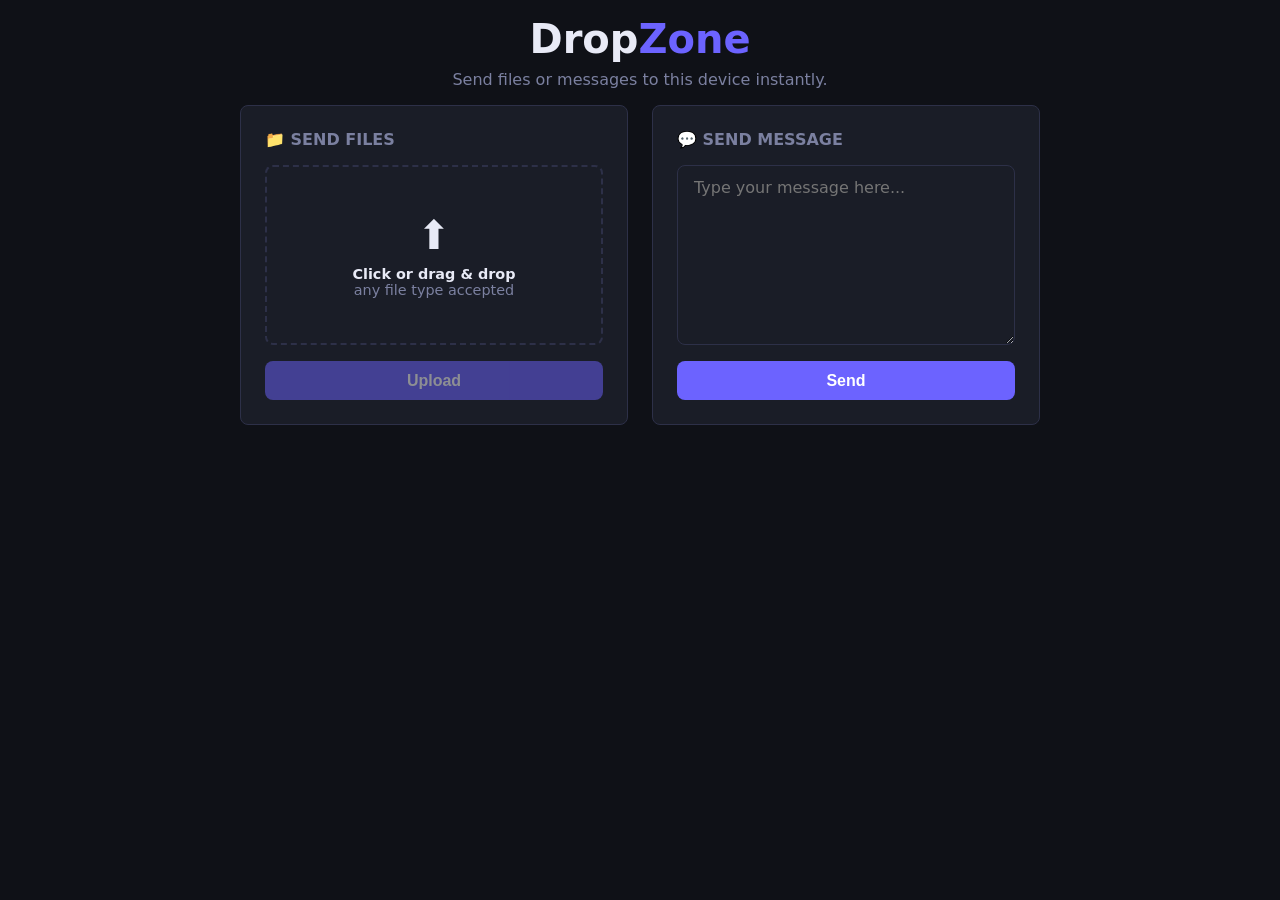
==== src/index.html @ 776b50bc "Initial commit" ====
<!DOCTYPE html>
<html lang="en">

<head>
    <meta charset="UTF-8">
    <meta name="viewport" content="width=device-width, initial-scale=1.0">
    <title>DropZone</title>
    <link rel="icon" type="image/svg+xml" href="/favicon.svg" />
    <style>
        *,
        *::before,
        *::after {
            box-sizing: border-box;
            margin: 0;
            padding: 0;
        }

        :root {
            --bg: #0f1117;
            --surface: #1a1d27;
            --border: #2d3048;
            --accent: #6c63ff;
            --text: #e8eaf6;
            --muted: #7b80a0;
            --success: #4caf82;
            --error: #e05c5c;
        }

        body {
            background: var(--bg);
            color: var(--text);
            font-family: system-ui, sans-serif;
            min-height: 100vh;
            display: flex;
            flex-direction: column;
            align-items: center;
            padding: 1rem;
            gap: 1rem;
        }

        header {
            text-align: center;
        }

        header h1 {
            font-size: 2.5rem;
            font-weight: 700;
        }

        header h1 span {
            color: var(--accent);
        }

        header p {
            color: var(--muted);
            margin-top: 0.5rem;
            font-size: 1rem;
        }

        .grid {
            display: grid;
            grid-template-columns: 1fr 1fr;
            gap: 1.5rem;
            width: 100%;
            max-width: 800px;
        }

        @media (max-width: 600px) {
            .grid {
                grid-template-columns: 1fr;
            }
        }

        .card {
            background: var(--surface);
            border: 1px solid var(--border);
            border-radius: 8px;
            padding: 1.5rem;
            display: flex;
            flex-direction: column;
            gap: 1rem;
        }

        .card h2 {
            font-size: 1rem;
            font-weight: 600;
            color: var(--muted);
            text-transform: uppercase;
            display: flex;
        }

        .drop-area {
            display: flex;
            flex-direction: column;
            justify-content: center;
            border: 2px dashed var(--border);
            border-radius: 8px;
            padding: 2rem;
            min-height: 180px;
            text-align: center;
            cursor: pointer;
            transition: border-color 0.2s, background 0.2s;
            position: relative;
        }

        .drop-area:hover,
        .drop-area.drag-over {
            border-color: var(--accent);
            background: color-mix(var(--accent), transparent 90%);
        }

        .drop-area input[type="file"] {
            position: absolute;
            inset: 0;
            opacity: 0;
            cursor: pointer;
            width: 100%;
            height: 100%;
        }

        .drop-area .drop-icon {
            font-size: 2.5rem;
            margin-bottom: 0.5rem;
        }

        .drop-area p {
            color: var(--muted);
            font-size: 0.9rem;
        }

        .drop-area p strong {
            color: var(--text);
        }

        #file-list {
            display: none;
            flex-direction: column;
            gap: 0.5rem;
            font-size: 0.85rem;
            color: var(--muted);
        }

        .file-list-item {
            display: flex;
            justify-content: space-between;
            align-items: center;
            padding: 0.5rem;
            border-radius: 4px;
            width: 100%;
            background: color-mix(var(--accent), transparent 80%);
        }

        .btn-remove {
            background: var(--error);
            border: none;
            border-radius: 4px;
            cursor: pointer;
            color: white;
            font-weight: 600;
            padding: 0.33rem 0.66rem;
            transition: transform 0.2s;
            align-self: flex-start;
        }

        .btn-remove:hover {
            background: color-mix(var(--error), black 20%);
        }

        .btn-remove:active {
            transform: scale(0.975);
        }

        textarea {
            background: color-mix(var(--surface), black 20%);
            border: 1px solid var(--border);
            border-radius: 8px;
            color: var(--text);
            font-family: inherit;
            font-size: 1rem;
            padding: 0.75rem 1rem;
            resize: vertical;
            width: 100%;
            min-height: 180px;
            outline: none;
            transition: border-color 0.2s;
        }

        textarea:focus {
            border-color: var(--accent);
        }

        button[type="submit"] {
            background: var(--accent);
            border: none;
            border-radius: 8px;
            color: white;
            cursor: pointer;
            font-size: 1rem;
            font-weight: 600;
            padding: 0.66rem;
            width: 100%;
            transition: transform 0.2s;
            align-self: flex-start;
        }

        button[type="submit"]:hover {
            background: color-mix(var(--accent), black 20%);
        }

        button[type="submit"]:active {
            transform: scale(0.975);
        }

        button[type="submit"]:disabled {
            opacity: 0.5;
            cursor: not-allowed;
        }

        .toast-container {
            position: fixed;
            top: 1.5rem;
            right: 1.5rem;
            display: flex;
            flex-direction: column;
            gap: 0.5rem;
            z-index: 999;
        }

        .toast {
            background: var(--surface);
            border: 1px solid var(--border);
            border-left: 4px solid var(--success);
            border-radius: 8px;
            padding: 0.75rem 1rem;
            font-size: 0.9rem;
            animation: slide-in 0.2s ease;
            max-width: 300px;
        }

        .toast.error {
            border-left-color: var(--error);
        }

        @keyframes slide-in {
            from {
                transform: translateX(120%);
                opacity: 0;
            }

            to {
                transform: none;
                opacity: 1;
            }
        }
    </style>
</head>

<body>
    <header>
        <h1>Drop<span>Zone</span></h1>
        <p>Send files or messages to this device instantly.</p>
    </header>

    <div class="grid">
        <div class="card">
            <h2>📁 Send Files</h2>
            <div class="drop-area" id="drop-area">
                <div class="drop-icon">⬆️</div>
                <p><strong>Click or drag & drop</strong></p>
                <p>any file type accepted</p>
                <input type="file" id="file-input" multiple />
            </div>
            <div id="file-list"></div>
            <button type="submit" id="upload-btn" disabled>Upload</button>
        </div>

        <div class="card">
            <h2>💬 Send Message</h2>
            <textarea id="msg-input" placeholder="Type your message here..."></textarea>
            <button type="submit" id="send-btn">Send</button>
        </div>
    </div>

    <div class="toast-container" id="toasts"></div>

    <script>
        const dropArea = document.getElementById('drop-area');
        const fileInput = document.getElementById('file-input');
        const fileList = document.getElementById('file-list');
        const uploadBtn = document.getElementById('upload-btn');
        const msgInput = document.getElementById('msg-input');
        const sendBtn = document.getElementById('send-btn');
        const toastsCtr = document.getElementById('toasts');

        let selectedFiles = [];

        function toast(msg, ok = true) {
            const el = document.createElement('div');
            el.className = 'toast' + (ok ? '' : ' error');
            el.textContent = msg;
            toastsCtr.appendChild(el);
            setTimeout(() => el.remove(), 3000);
        }

        function updateFileList() {
            fileList.innerHTML = '';
            fileList.style.display = 'none';

            selectedFiles.forEach(f => {
                const d = document.createElement('div');
                d.className = 'file-list-item';

                const s = document.createElement('span');
                s.textContent = f.name;

                const r = document.createElement('button');
                r.textContent = 'Remove';
                r.className = 'btn-remove';
                r.setAttribute('type', 'button');
                r.onclick = () => {
                    d.remove();
                    selectedFiles = selectedFiles.filter(item => item !== f);
                    if (selectedFiles.length === 0) {
                        uploadBtn.disabled = true;
                        fileList.style.display = 'none';
                    } else {
                        uploadBtn.disabled = false;
                        fileList.style.display = 'flex';
                    }
                }

                d.appendChild(s);
                d.appendChild(r);

                fileList.appendChild(d);
            });

            if (selectedFiles.length === 0) {
                uploadBtn.disabled = true;
                fileList.style.display = 'none';
            } else {
                uploadBtn.disabled = false;
                fileList.style.display = 'flex';
            }
        }

        fileInput.addEventListener('change', () => {
            selectedFiles = Array.from(fileInput.files);
            updateFileList();
        });

        dropArea.addEventListener('dragover', e => {
            e.preventDefault();
            dropArea.classList.add('drag-over');
        });

        dropArea.addEventListener('dragleave', () => dropArea.classList.remove('drag-over'));

        dropArea.addEventListener('drop', e => {
            e.preventDefault();
            dropArea.classList.remove('drag-over');
            selectedFiles = Array.from(e.dataTransfer.files);
            updateFileList();
        });

        uploadBtn.addEventListener('click', async () => {
            if (!selectedFiles.length) {
                return;
            }

            const fd = new FormData();
            selectedFiles.forEach((f, i, _) => fd.append(`files${i}`, f));
            uploadBtn.disabled = true;
            uploadBtn.textContent = 'Uploading...';

            try {
                const res = await fetch('/upload', { method: 'POST', body: fd });
                if (res.ok) {
                    toast(`✅ ${selectedFiles.length} file(s) sent`);
                    selectedFiles = [];
                    updateFileList();
                } else {
                    toast('❌ Upload failed', false);
                }
            } catch {
                toast('❌ Network error', false);
            }

            uploadBtn.disabled = false;
            uploadBtn.textContent = 'Upload';
        });

        sendBtn.addEventListener('click', async () => {
            const text = msgInput.value.trim();
            if (!text) {
                return;
            }

            sendBtn.disabled = true;
            sendBtn.textContent = 'Sending...';

            try {
                const fd = new FormData();
                fd.append('message', text);
                const res = await fetch('/message', { method: 'POST', body: fd });
                if (res.ok) {
                    toast('✅ Message sent');
                    msgInput.value = '';
                } else {
                    toast('❌ Failed to send', false);
                }
            } catch {
                toast('❌ Network error', false);
            }

            sendBtn.disabled = false;
            sendBtn.textContent = 'Send';
        });
    </script>
</body>

</html>
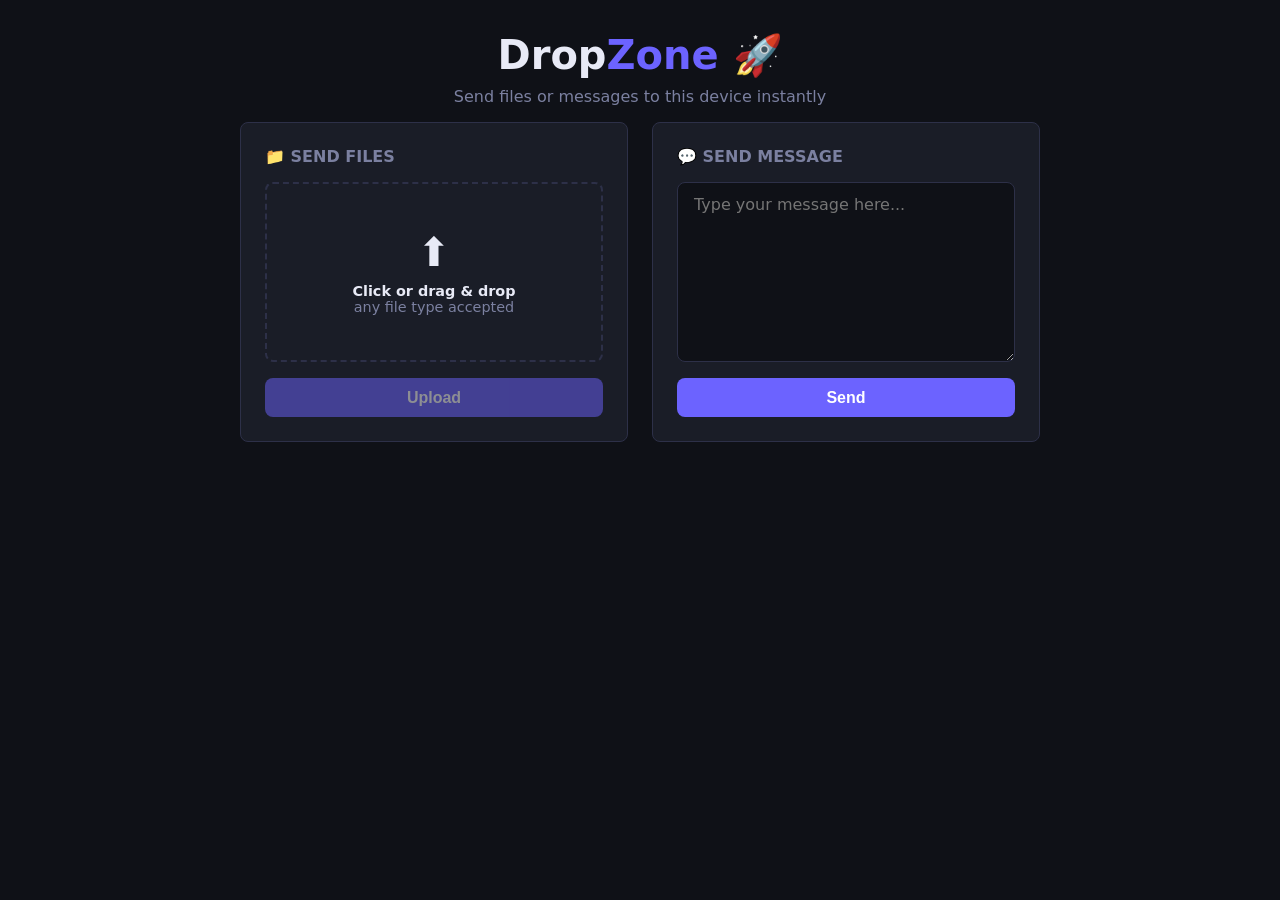
==== commit d5e09a2d: "Max body size limiting + visual fixes" ====
--- a/src/index.html
+++ b/src/index.html
@@ -34,7 +34,7 @@
             display: flex;
             flex-direction: column;
             align-items: center;
-            padding: 1rem;
+            padding: 2rem 1rem;
             gap: 1rem;
         }
 
@@ -171,7 +171,7 @@
         }
 
         textarea {
-            background: color-mix(var(--surface), black 20%);
+            background: var(--bg);
             border: 1px solid var(--border);
             border-radius: 8px;
             color: var(--text);
@@ -257,8 +257,8 @@
 
 <body>
     <header>
-        <h1>Drop<span>Zone</span></h1>
-        <p>Send files or messages to this device instantly.</p>
+        <h1>Drop<span>Zone</span> 🚀</h1>
+        <p>Send files or messages to this device instantly</p>
     </header>
 
     <div class="grid">
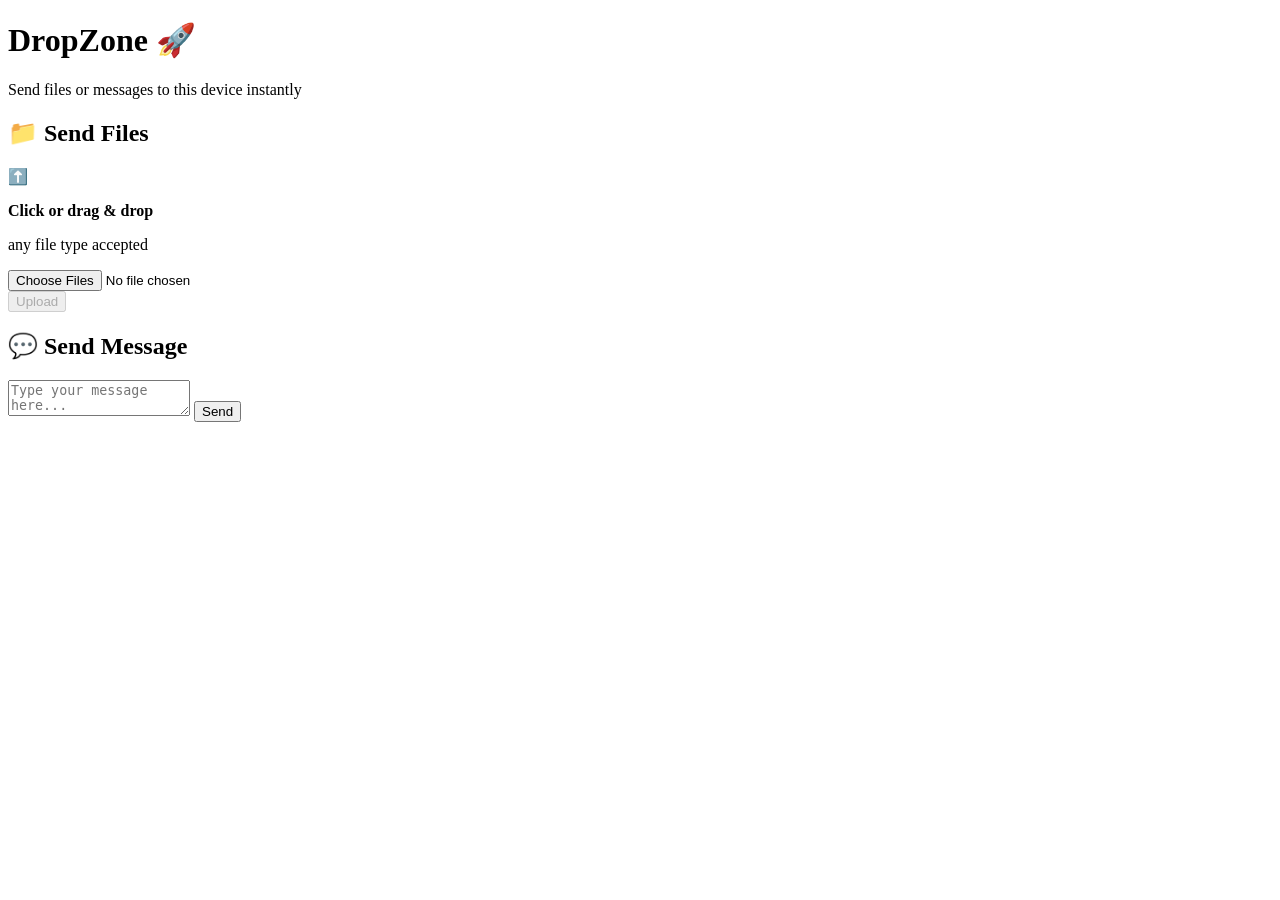
==== commit 13f7f582: "Add a download page for shared files Expose shared-file metadata and one-time download behavior thro" ====
--- a/src/index.html
+++ b/src/index.html
@@ -1,422 +1,187 @@
-<!DOCTYPE html>
+<!doctype html>
 <html lang="en">
+    <head>
+        <meta charset="UTF-8" />
+        <meta name="viewport" content="width=device-width, initial-scale=1.0" />
+        <title>DropZone</title>
+        <link rel="icon" type="image/svg+xml" href="/favicon.svg" />
+        <link rel="stylesheet" href="/style.css" />
+    </head>
 
-<head>
-    <meta charset="UTF-8">
-    <meta name="viewport" content="width=device-width, initial-scale=1.0">
-    <title>DropZone</title>
-    <link rel="icon" type="image/svg+xml" href="/favicon.svg" />
-    <style>
-        *,
-        *::before,
-        *::after {
-            box-sizing: border-box;
-            margin: 0;
-            padding: 0;
-        }
+    <body>
+        <header>
+            <h1>Drop<span>Zone</span> 🚀</h1>
+            <p>Send files or messages to this device instantly</p>
+        </header>
 
-        :root {
-            --bg: #0f1117;
-            --surface: #1a1d27;
-            --border: #2d3048;
-            --accent: #6c63ff;
-            --text: #e8eaf6;
-            --muted: #7b80a0;
-            --success: #4caf82;
-            --error: #e05c5c;
-        }
+        <div class="grid">
+            <div class="card">
+                <h2>📁 Send Files</h2>
+                <div class="drop-area" id="drop-area">
+                    <div class="drop-icon">⬆️</div>
+                    <p><strong>Click or drag & drop</strong></p>
+                    <p>any file type accepted</p>
+                    <input type="file" id="file-input" multiple />
+                </div>
+                <div id="file-list"></div>
+                <button type="submit" id="upload-btn" disabled>Upload</button>
+            </div>
 
-        body {
-            background: var(--bg);
-            color: var(--text);
-            font-family: system-ui, sans-serif;
-            min-height: 100vh;
-            display: flex;
-            flex-direction: column;
-            align-items: center;
-            padding: 2rem 1rem;
-            gap: 1rem;
-        }
+            <div class="card">
+                <h2>💬 Send Message</h2>
+                <textarea
+                    id="msg-input"
+                    placeholder="Type your message here..."
+                ></textarea>
+                <button type="submit" id="send-btn">Send</button>
+            </div>
+        </div>
 
-        header {
-            text-align: center;
-        }
+        <div class="toast-container" id="toasts"></div>
 
-        header h1 {
-            font-size: 2.5rem;
-            font-weight: 700;
-        }
+        <script>
+            const dropArea = document.getElementById("drop-area");
+            const fileInput = document.getElementById("file-input");
+            const fileList = document.getElementById("file-list");
+            const uploadBtn = document.getElementById("upload-btn");
+            const msgInput = document.getElementById("msg-input");
+            const sendBtn = document.getElementById("send-btn");
+            const toastsCtr = document.getElementById("toasts");
 
-        header h1 span {
-            color: var(--accent);
-        }
+            let selectedFiles = [];
 
-        header p {
-            color: var(--muted);
-            margin-top: 0.5rem;
-            font-size: 1rem;
-        }
-
-        .grid {
-            display: grid;
-            grid-template-columns: 1fr 1fr;
-            gap: 1.5rem;
-            width: 100%;
-            max-width: 800px;
-        }
-
-        @media (max-width: 600px) {
-            .grid {
-                grid-template-columns: 1fr;
-            }
-        }
-
-        .card {
-            background: var(--surface);
-            border: 1px solid var(--border);
-            border-radius: 8px;
-            padding: 1.5rem;
-            display: flex;
-            flex-direction: column;
-            gap: 1rem;
-        }
-
-        .card h2 {
-            font-size: 1rem;
-            font-weight: 600;
-            color: var(--muted);
-            text-transform: uppercase;
-            display: flex;
-        }
-
-        .drop-area {
-            display: flex;
-            flex-direction: column;
-            justify-content: center;
-            border: 2px dashed var(--border);
-            border-radius: 8px;
-            padding: 2rem;
-            min-height: 180px;
-            text-align: center;
-            cursor: pointer;
-            transition: border-color 0.2s, background 0.2s;
-            position: relative;
-        }
-
-        .drop-area:hover,
-        .drop-area.drag-over {
-            border-color: var(--accent);
-            background: color-mix(var(--accent), transparent 90%);
-        }
-
-        .drop-area input[type="file"] {
-            position: absolute;
-            inset: 0;
-            opacity: 0;
-            cursor: pointer;
-            width: 100%;
-            height: 100%;
-        }
-
-        .drop-area .drop-icon {
-            font-size: 2.5rem;
-            margin-bottom: 0.5rem;
-        }
-
-        .drop-area p {
-            color: var(--muted);
-            font-size: 0.9rem;
-        }
-
-        .drop-area p strong {
-            color: var(--text);
-        }
-
-        #file-list {
-            display: none;
-            flex-direction: column;
-            gap: 0.5rem;
-            font-size: 0.85rem;
-            color: var(--muted);
-        }
-
-        .file-list-item {
-            display: flex;
-            justify-content: space-between;
-            align-items: center;
-            padding: 0.5rem;
-            border-radius: 4px;
-            width: 100%;
-            background: color-mix(var(--accent), transparent 80%);
-        }
-
-        .btn-remove {
-            background: var(--error);
-            border: none;
-            border-radius: 4px;
-            cursor: pointer;
-            color: white;
-            font-weight: 600;
-            padding: 0.33rem 0.66rem;
-            transition: transform 0.2s;
-            align-self: flex-start;
-        }
-
-        .btn-remove:hover {
-            background: color-mix(var(--error), black 20%);
-        }
-
-        .btn-remove:active {
-            transform: scale(0.975);
-        }
-
-        textarea {
-            background: var(--bg);
-            border: 1px solid var(--border);
-            border-radius: 8px;
-            color: var(--text);
-            font-family: inherit;
-            font-size: 1rem;
-            padding: 0.75rem 1rem;
-            resize: vertical;
-            width: 100%;
-            min-height: 180px;
-            outline: none;
-            transition: border-color 0.2s;
-        }
-
-        textarea:focus {
-            border-color: var(--accent);
-        }
-
-        button[type="submit"] {
-            background: var(--accent);
-            border: none;
-            border-radius: 8px;
-            color: white;
-            cursor: pointer;
-            font-size: 1rem;
-            font-weight: 600;
-            padding: 0.66rem;
-            width: 100%;
-            transition: transform 0.2s;
-            align-self: flex-start;
-        }
-
-        button[type="submit"]:hover {
-            background: color-mix(var(--accent), black 20%);
-        }
-
-        button[type="submit"]:active {
-            transform: scale(0.975);
-        }
-
-        button[type="submit"]:disabled {
-            opacity: 0.5;
-            cursor: not-allowed;
-        }
-
-        .toast-container {
-            position: fixed;
-            top: 1.5rem;
-            right: 1.5rem;
-            display: flex;
-            flex-direction: column;
-            gap: 0.5rem;
-            z-index: 999;
-        }
-
-        .toast {
-            background: var(--surface);
-            border: 1px solid var(--border);
-            border-left: 4px solid var(--success);
-            border-radius: 8px;
-            padding: 0.75rem 1rem;
-            font-size: 0.9rem;
-            animation: slide-in 0.2s ease;
-            max-width: 300px;
-        }
-
-        .toast.error {
-            border-left-color: var(--error);
-        }
-
-        @keyframes slide-in {
-            from {
-                transform: translateX(120%);
-                opacity: 0;
+            function toast(msg, ok = true) {
+                const el = document.createElement("div");
+                el.className = "toast" + (ok ? "" : " error");
+                el.textContent = msg;
+                toastsCtr.appendChild(el);
+                setTimeout(() => el.remove(), 3000);
             }
 
-            to {
-                transform: none;
-                opacity: 1;
+            function updateFileList() {
+                fileList.innerHTML = "";
+                fileList.style.display = "none";
+
+                selectedFiles.forEach((f) => {
+                    const d = document.createElement("div");
+                    d.className = "file-list-item";
+
+                    const s = document.createElement("span");
+                    s.textContent = f.name;
+
+                    const r = document.createElement("button");
+                    r.textContent = "Remove";
+                    r.className = "btn-remove";
+                    r.setAttribute("type", "button");
+                    r.onclick = () => {
+                        d.remove();
+                        selectedFiles = selectedFiles.filter(
+                            (item) => item !== f,
+                        );
+                        if (selectedFiles.length === 0) {
+                            uploadBtn.disabled = true;
+                            fileList.style.display = "none";
+                        } else {
+                            uploadBtn.disabled = false;
+                            fileList.style.display = "flex";
+                        }
+                    };
+
+                    d.appendChild(s);
+                    d.appendChild(r);
+
+                    fileList.appendChild(d);
+                });
+
+                if (selectedFiles.length === 0) {
+                    uploadBtn.disabled = true;
+                    fileList.style.display = "none";
+                } else {
+                    uploadBtn.disabled = false;
+                    fileList.style.display = "flex";
+                }
             }
-        }
-    </style>
-</head>
 
-<body>
-    <header>
-        <h1>Drop<span>Zone</span> 🚀</h1>
-        <p>Send files or messages to this device instantly</p>
-    </header>
+            fileInput.addEventListener("change", () => {
+                selectedFiles = Array.from(fileInput.files);
+                updateFileList();
+            });
 
-    <div class="grid">
-        <div class="card">
-            <h2>📁 Send Files</h2>
-            <div class="drop-area" id="drop-area">
-                <div class="drop-icon">⬆️</div>
-                <p><strong>Click or drag & drop</strong></p>
-                <p>any file type accepted</p>
-                <input type="file" id="file-input" multiple />
-            </div>
-            <div id="file-list"></div>
-            <button type="submit" id="upload-btn" disabled>Upload</button>
-        </div>
+            dropArea.addEventListener("dragover", (e) => {
+                e.preventDefault();
+                dropArea.classList.add("drag-over");
+            });
 
-        <div class="card">
-            <h2>💬 Send Message</h2>
-            <textarea id="msg-input" placeholder="Type your message here..."></textarea>
-            <button type="submit" id="send-btn">Send</button>
-        </div>
-    </div>
+            dropArea.addEventListener("dragleave", () =>
+                dropArea.classList.remove("drag-over"),
+            );
 
-    <div class="toast-container" id="toasts"></div>
+            dropArea.addEventListener("drop", (e) => {
+                e.preventDefault();
+                dropArea.classList.remove("drag-over");
+                selectedFiles = Array.from(e.dataTransfer.files);
+                updateFileList();
+            });
 
-    <script>
-        const dropArea = document.getElementById('drop-area');
-        const fileInput = document.getElementById('file-input');
-        const fileList = document.getElementById('file-list');
-        const uploadBtn = document.getElementById('upload-btn');
-        const msgInput = document.getElementById('msg-input');
-        const sendBtn = document.getElementById('send-btn');
-        const toastsCtr = document.getElementById('toasts');
-
-        let selectedFiles = [];
-
-        function toast(msg, ok = true) {
-            const el = document.createElement('div');
-            el.className = 'toast' + (ok ? '' : ' error');
-            el.textContent = msg;
-            toastsCtr.appendChild(el);
-            setTimeout(() => el.remove(), 3000);
-        }
-
-        function updateFileList() {
-            fileList.innerHTML = '';
-            fileList.style.display = 'none';
-
-            selectedFiles.forEach(f => {
-                const d = document.createElement('div');
-                d.className = 'file-list-item';
-
-                const s = document.createElement('span');
-                s.textContent = f.name;
-
-                const r = document.createElement('button');
-                r.textContent = 'Remove';
-                r.className = 'btn-remove';
-                r.setAttribute('type', 'button');
-                r.onclick = () => {
-                    d.remove();
-                    selectedFiles = selectedFiles.filter(item => item !== f);
-                    if (selectedFiles.length === 0) {
-                        uploadBtn.disabled = true;
-                        fileList.style.display = 'none';
-                    } else {
-                        uploadBtn.disabled = false;
-                        fileList.style.display = 'flex';
-                    }
+            uploadBtn.addEventListener("click", async () => {
+                if (!selectedFiles.length) {
+                    return;
                 }
 
-                d.appendChild(s);
-                d.appendChild(r);
+                const fd = new FormData();
+                selectedFiles.forEach((f, i, _) => fd.append(`files${i}`, f));
+                uploadBtn.disabled = true;
+                uploadBtn.textContent = "Uploading...";
 
-                fileList.appendChild(d);
+                try {
+                    const res = await fetch("/upload", {
+                        method: "POST",
+                        body: fd,
+                    });
+                    if (res.ok) {
+                        toast(`✅ ${selectedFiles.length} file(s) sent`);
+                        selectedFiles = [];
+                        updateFileList();
+                    } else {
+                        toast("❌ Upload failed", false);
+                    }
+                } catch {
+                    toast("❌ Network error", false);
+                }
+
+                uploadBtn.disabled = false;
+                uploadBtn.textContent = "Upload";
             });
 
-            if (selectedFiles.length === 0) {
-                uploadBtn.disabled = true;
-                fileList.style.display = 'none';
-            } else {
-                uploadBtn.disabled = false;
-                fileList.style.display = 'flex';
-            }
-        }
+            sendBtn.addEventListener("click", async () => {
+                const text = msgInput.value.trim();
+                if (!text) {
+                    return;
+                }
 
-        fileInput.addEventListener('change', () => {
-            selectedFiles = Array.from(fileInput.files);
-            updateFileList();
-        });
+                sendBtn.disabled = true;
+                sendBtn.textContent = "Sending...";
 
-        dropArea.addEventListener('dragover', e => {
-            e.preventDefault();
-            dropArea.classList.add('drag-over');
-        });
+                try {
+                    const fd = new FormData();
+                    fd.append("message", text);
+                    const res = await fetch("/message", {
+                        method: "POST",
+                        body: fd,
+                    });
+                    if (res.ok) {
+                        toast("✅ Message sent");
+                        msgInput.value = "";
+                    } else {
+                        toast("❌ Failed to send", false);
+                    }
+                } catch {
+                    toast("❌ Network error", false);
+                }
 
-        dropArea.addEventListener('dragleave', () => dropArea.classList.remove('drag-over'));
-
-        dropArea.addEventListener('drop', e => {
-            e.preventDefault();
-            dropArea.classList.remove('drag-over');
-            selectedFiles = Array.from(e.dataTransfer.files);
-            updateFileList();
-        });
-
-        uploadBtn.addEventListener('click', async () => {
-            if (!selectedFiles.length) {
-                return;
-            }
-
-            const fd = new FormData();
-            selectedFiles.forEach((f, i, _) => fd.append(`files${i}`, f));
-            uploadBtn.disabled = true;
-            uploadBtn.textContent = 'Uploading...';
-
-            try {
-                const res = await fetch('/upload', { method: 'POST', body: fd });
-                if (res.ok) {
-                    toast(`✅ ${selectedFiles.length} file(s) sent`);
-                    selectedFiles = [];
-                    updateFileList();
-                } else {
-                    toast('❌ Upload failed', false);
-                }
-            } catch {
-                toast('❌ Network error', false);
-            }
-
-            uploadBtn.disabled = false;
-            uploadBtn.textContent = 'Upload';
-        });
-
-        sendBtn.addEventListener('click', async () => {
-            const text = msgInput.value.trim();
-            if (!text) {
-                return;
-            }
-
-            sendBtn.disabled = true;
-            sendBtn.textContent = 'Sending...';
-
-            try {
-                const fd = new FormData();
-                fd.append('message', text);
-                const res = await fetch('/message', { method: 'POST', body: fd });
-                if (res.ok) {
-                    toast('✅ Message sent');
-                    msgInput.value = '';
-                } else {
-                    toast('❌ Failed to send', false);
-                }
-            } catch {
-                toast('❌ Network error', false);
-            }
-
-            sendBtn.disabled = false;
-            sendBtn.textContent = 'Send';
-        });
-    </script>
-</body>
-
+                sendBtn.disabled = false;
+                sendBtn.textContent = "Send";
+            });
+        </script>
+    </body>
 </html>
